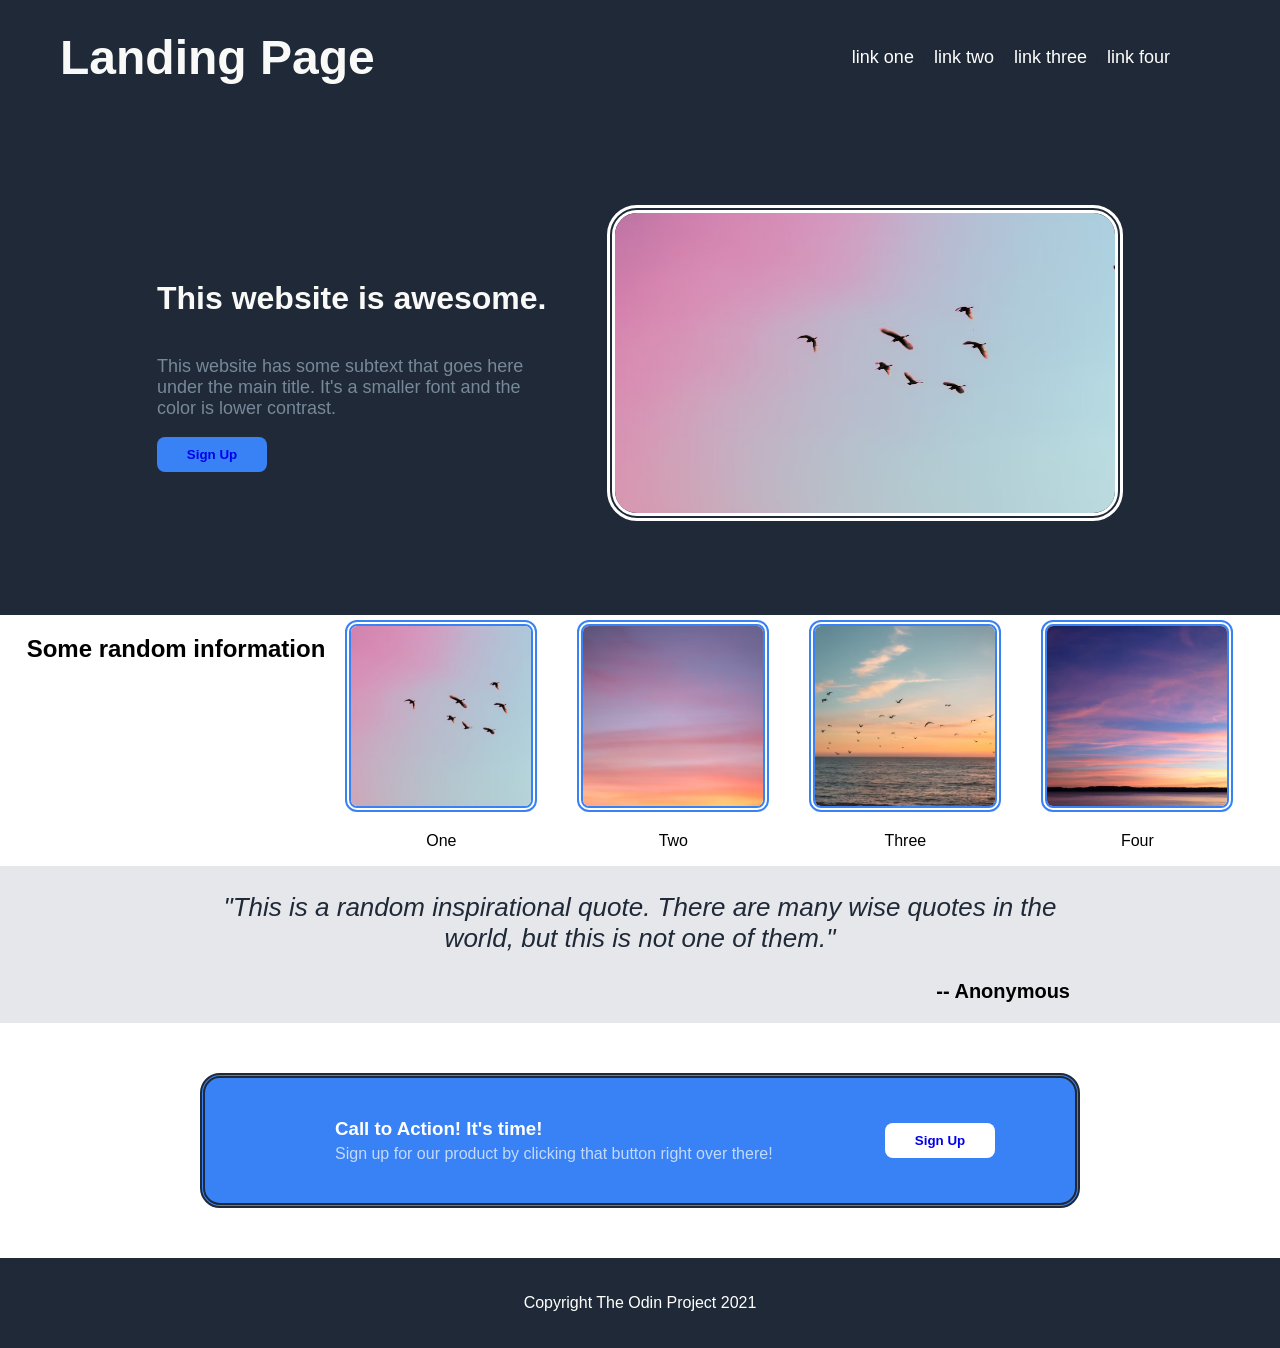
==== index.html @ 1f43ffba "Corrections" ====
<!DOCTYPE html>
<html lang="en">
<head>
    <meta charset="utf-8">
    <title>Landing Page</title>
    <link rel="stylesheet" href="styles.css" />
</head>



<body>

<div class="container">
    <nav class="navbar">
        <a href="index.html"><h1>Landing Page</h1></a>
    <div class="headermenu">
        <a href="index.html">link one</a>
        <a href="index.html">link two</a>
        <a href="index.html">link three</a>
        <a href="index.html">link four</a>
    </div>
    </nav>
</div>


<div class="hero">
    <div class="heroleft">
        <h1>This website is awesome.</h1>
    <p>This website has some subtext that goes here under the main title.
    It's a smaller font and the color is lower contrast.
    </p>
    <button type="button"><a href="index.html">Sign Up</a></button>
</div>


<div class="heroimage">
    <img src="birbs.jpeg" alt="image">
</div>
</div>


<div class="content">
    <h2>Some random information</h2>
    <div class="contentinfo">
        <div>
        <img src="birbs.jpeg" alt="one">
        <p>One</p>
        </div>

        <div>
        <img src="sunset.jpeg" alt="two">
        <p>Two</p>
        </div>

        <div>
        <img src="birbs2.jpeg" alt="three">
        <p>Three</p>
        </div>

        <div>
        <img src="sunset2.jpeg" alt="four">
        <p>Four</p>
        </div>
    </div>
</div>

<div class="quote">
    <p>"This is a random inspirational quote.
        There are many wise quotes in the world, but this is not one of them."</p>
    <b>-- Anonymous</b>
</div>

<div class="signup">
    <div class="signupinfo signuptext">
        <h3>Call to Action! It's time!</h3>
        <p>Sign up for our product by clicking that button right over there!</p>
    </div>

    <div class="signupbutton">
        <button type="button"><a href="index.html">Sign Up</a></button>
    </div>
</div>


<div class="footer">
    <p>Copyright The Odin Project 2021</p>
</div>

</div>

</body>
</html>
---- styles.css ----
body {
    background-color: #FFFFFF;
    padding: 0;
    margin: 0;
    text-align: center;
    font-family: "Roboto", sans-serif;
}

.container {
    display: flex;
    flex-direction: column;
}

/* navbar */

.navbar {
    display: flex;
    color: #F9FAF8;
    background-color: #1F2937;
    padding: 20px 0px 20px 50px;
    align-items: center;
}

    .navbar h1 {
    font-size: 48px;
    font-weight: bold;
    color: #F9FAF8;
    margin: auto;
    font-family: "Roboto", sans-serif;
}


.headermenu {
    display: flex;
    margin-left: auto;
    padding: 0px 100px 0px 0px;
}

.container a {
    border-radius: 20px;
    text-decoration: none;
    color: #FFFFFF;
    background: #1F2937;
    background-image: linear-gradient(180deg, #c5c5c5 0%, #c5c5c5 100%);
    background-repeat: no-repeat;
    background-size: 100% 0.0em;
    background-position: 0 100%;
    transition: background-size 0.225s ease-in;
    font-size: 18px;
    padding: 10px;
    font-family: "Roboto", sans-serif;

}

.container a:hover,
.container a:focus {
    border-color: lavender;
    background-size: 100% 100%;
}




/* hero */

.hero {
    display: flex;
    color: #F9FAF8;
    background-color: #1F2937;
    align-items: center;
    justify-content: center;
    padding: 90px;
}
    .heroleft {
        flex-basis: 400px;
        display: flex;
        flex-direction: column;
        text-align: left;
        margin-right: 50px;
    }

    .heroleft p {
        font-size: 18px;
        color: lightslategray;
    }

.hero button {
    display: block;
    text-align: center;
    width: 110px;
    border: none;
    background: #3882f6;
    padding: 10px;
    border-radius: 8px;
    color: #fff;
    font-family: "Roboto", sans-serif;
    font-weight: bold;
}

.hero a {
    text-decoration: none;
}


.heroimage img {
    width: 500px;
    height: 300px;
    border: 8px double #FFFFFF;
    border-radius: 30px;
}

/* content */

.content, .contentinfo {
    display: flex;
    justify-content: center;
    flex-wrap: wrap;
}


.contentinfo img {
    width: 180px;
    height: 180px;
    object-fit: cover;
    border: 6px double #3882F6;
    border-radius: 12px;
    margin: 5px 20px 0px 20px;
}


/* quote */

.quote {
    display: flex;
    flex-direction: column;
    background-color: #E5E7EB;
    padding: 0 200px;
}

.quote p {
    font-size: 26px;
    color: #1F2937;
    font-style: italic;
    font-weight: lighter;
    font-family: "Roboto", sans-serif;
}

.quote b {
    font-size: 20px;
    padding-bottom: 20px;
    padding-right: 10px;
    font-family: "Roboto", sans-serif;
    text-align: right;
}


/* sign up */

.signup {

    background-color: #3882F6 ;
    margin: 50px 200px;
    padding: 10px 80px;
    display: flex;
    align-items: center;
    border-radius: 20px;
    border: 5px double #1F2937;
}

.signupinfo {
    flex: 1;
}

.signuptext {
    text-align: left;
}

.signuptext p {
    color: #FFFFFF;
    opacity: 0.7;
    margin: 5px 30px 30px 50px;
}


h3 {
    color: #FFFFFF;
    font-family: 'Roboto', arial;
    padding: 0;
    margin: 30px 0px 0px 50px;
}

.signupbutton button {
    display: block;
    text-align: center;
    width: 110px;
    border: none;
    background: #FFFFFF;
    padding: 10px;
    border-radius: 8px;
    color: #3882f6;
    font-family: "Roboto", sans-serif;
    font-weight: bold;
}

.signupbutton a {
    text-decoration: none;
}



/* footer */

.footer {
    background-color: #1F2937;
    color: #fff;
    font-family: 'Roboto', arial;
    padding: 20px;
}
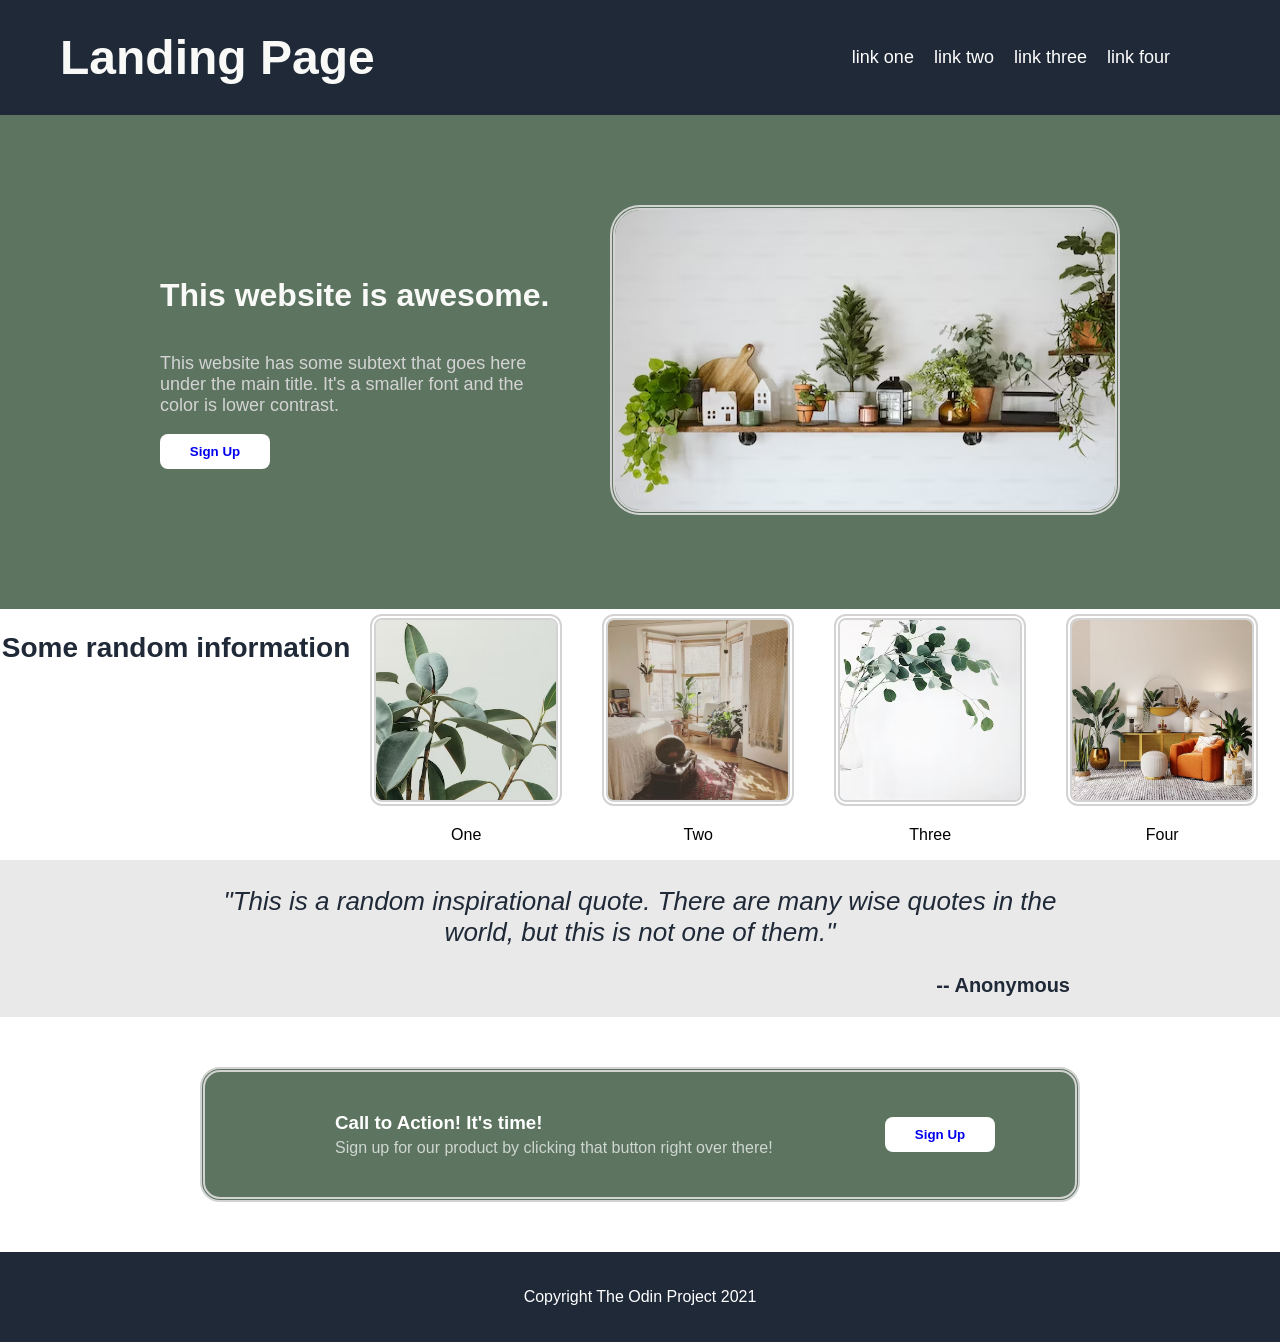
==== commit c9c0e9a2: "Added new CSS, changed images and colors." ====
--- a/index.html
+++ b/index.html
@@ -34,7 +34,7 @@
 
 
 <div class="heroimage">
-    <img src="birbs.jpeg" alt="image">
+    <img src="plant4.jpeg" alt="image">
 </div>
 </div>
 
@@ -43,22 +43,22 @@
     <h2>Some random information</h2>
     <div class="contentinfo">
         <div>
-        <img src="birbs.jpeg" alt="one">
+        <img src="plant1.jpeg" alt="one">
         <p>One</p>
         </div>
 
         <div>
-        <img src="sunset.jpeg" alt="two">
+        <img src="heroplant.jpeg" alt="two">
         <p>Two</p>
         </div>
 
         <div>
-        <img src="birbs2.jpeg" alt="three">
+        <img src="plant2.jpeg" alt="three">
         <p>Three</p>
         </div>
 
         <div>
-        <img src="sunset2.jpeg" alt="four">
+        <img src="plant3.jpeg" alt="four">
         <p>Four</p>
         </div>
     </div>
--- a/styles.css
+++ b/styles.css
@@ -6,6 +6,10 @@
     font-family: "Roboto", sans-serif;
 }
 
+
+
+/* 1F2937 original navbar and hero color */
+
 .container {
     display: flex;
     flex-direction: column;
@@ -41,7 +45,7 @@
     text-decoration: none;
     color: #FFFFFF;
     background: #1F2937;
-    background-image: linear-gradient(180deg, #c5c5c5 0%, #c5c5c5 100%);
+    background-image: linear-gradient(180deg, #5d7560 0%, #5d7560 100%);
     background-repeat: no-repeat;
     background-size: 100% 0.0em;
     background-position: 0 100%;
@@ -54,7 +58,6 @@
 
 .container a:hover,
 .container a:focus {
-    border-color: lavender;
     background-size: 100% 100%;
 }
 
@@ -66,7 +69,7 @@
 .hero {
     display: flex;
     color: #F9FAF8;
-    background-color: #1F2937;
+    background-color: #5d7560;
     align-items: center;
     justify-content: center;
     padding: 90px;
@@ -81,7 +84,7 @@
 
     .heroleft p {
         font-size: 18px;
-        color: lightslategray;
+        color: lightgray;
     }
 
 .hero button {
@@ -89,10 +92,10 @@
     text-align: center;
     width: 110px;
     border: none;
-    background: #3882f6;
+    background: #FFFFFF;
     padding: 10px;
     border-radius: 8px;
-    color: #fff;
+    color: #1F2937;
     font-family: "Roboto", sans-serif;
     font-weight: bold;
 }
@@ -105,27 +108,63 @@
 .heroimage img {
     width: 500px;
     height: 300px;
-    border: 8px double #FFFFFF;
+    border: 5px double lightgray;
     border-radius: 30px;
-}
+
+    -webkit-transform: scale(1);
+	transform: scale(1);
+	-webkit-transition: .3s ease-in-out;
+	transition: .3s ease-in-out;
+
+
+}
+
+
+.heroimage img:hover {
+
+    -webkit-transform: scale(1.1);
+	transform: scale(1.1);
+
+}
+
+
 
 /* content */
+
+.content h2 {
+    color: #1F2937;
+    font-size: 28px;
+
+}
 
 .content, .contentinfo {
     display: flex;
     justify-content: center;
     flex-wrap: wrap;
 }
-
 
 .contentinfo img {
     width: 180px;
     height: 180px;
     object-fit: cover;
-    border: 6px double #3882F6;
+    border: 6px double lightgray;
     border-radius: 12px;
     margin: 5px 20px 0px 20px;
-}
+
+    -webkit-transform: scale(1);
+	transform: scale(1);
+	-webkit-transition: .3s ease-in-out;
+	transition: .3s ease-in-out;
+}
+
+
+.contentinfo img:hover {
+
+    -webkit-transform: scale(1.1);
+	transform: scale(1.1);
+
+}
+
 
 
 /* quote */
@@ -133,7 +172,7 @@
 .quote {
     display: flex;
     flex-direction: column;
-    background-color: #E5E7EB;
+    background-color: #e9e9e9;
     padding: 0 200px;
 }
 
@@ -147,6 +186,7 @@
 
 .quote b {
     font-size: 20px;
+    color: #1F2937;
     padding-bottom: 20px;
     padding-right: 10px;
     font-family: "Roboto", sans-serif;
@@ -158,13 +198,13 @@
 
 .signup {
 
-    background-color: #3882F6 ;
+    background-color: #5d7560;
     margin: 50px 200px;
     padding: 10px 80px;
     display: flex;
     align-items: center;
     border-radius: 20px;
-    border: 5px double #1F2937;
+    border: double 5px lightgray;
 }
 
 .signupinfo {
@@ -197,7 +237,7 @@
     background: #FFFFFF;
     padding: 10px;
     border-radius: 8px;
-    color: #3882f6;
+    color: #1F2937;
     font-family: "Roboto", sans-serif;
     font-weight: bold;
 }
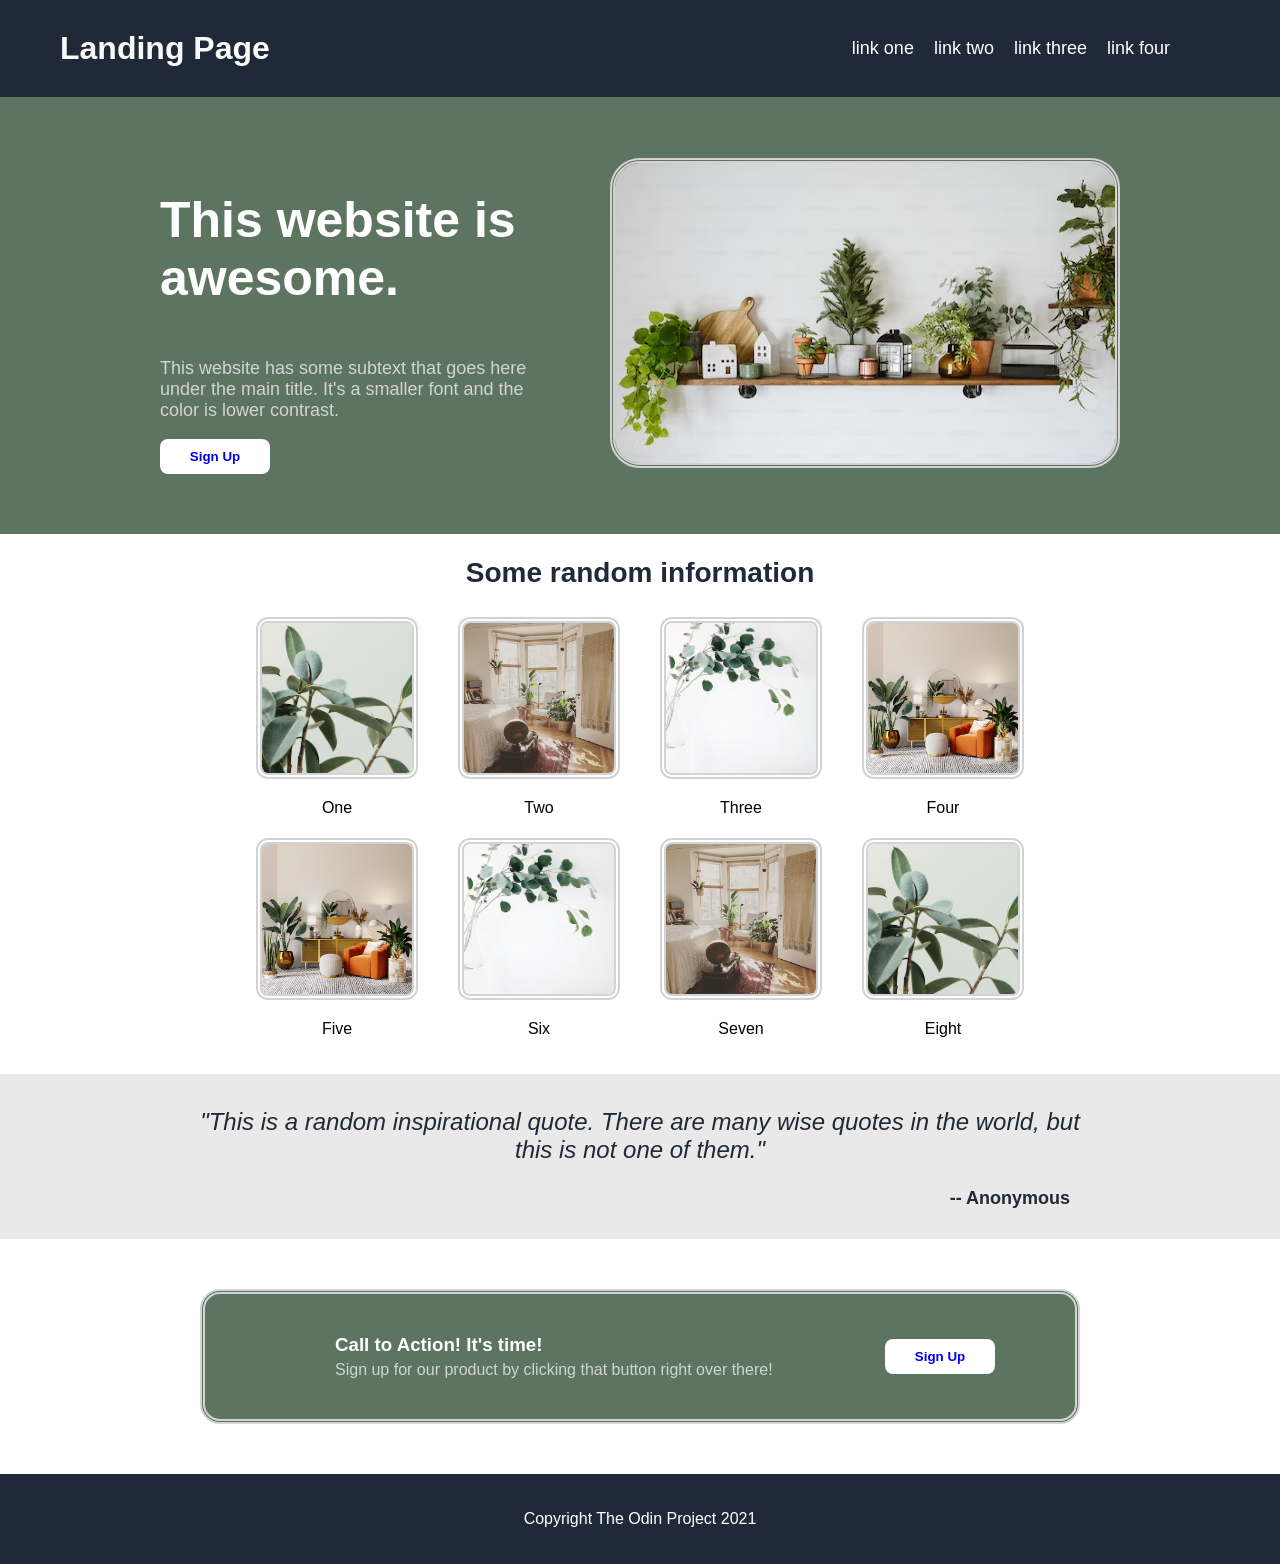
==== commit ad0e26bb: "Added another row of images, also set up additional links." ====
--- a/index.html
+++ b/index.html
@@ -34,7 +34,7 @@
 
 
 <div class="heroimage">
-    <img src="plant4.jpeg" alt="image">
+    <a href="index.html"><img src="plant4.jpg" alt="image"></a>
 </div>
 </div>
 
@@ -43,26 +43,50 @@
     <h2>Some random information</h2>
     <div class="contentinfo">
         <div>
-        <img src="plant1.jpeg" alt="one">
+        <a href="index.html"><img src="plant1.jpg" alt="one"></a>
         <p>One</p>
         </div>
 
         <div>
-        <img src="heroplant.jpeg" alt="two">
+        <a href="index.html"><img src="heroplant.jpg" alt="two"></a>
         <p>Two</p>
         </div>
 
         <div>
-        <img src="plant2.jpeg" alt="three">
+        <a href="index.html"><img src="plant2.jpg" alt="three"></a>
         <p>Three</p>
         </div>
 
         <div>
-        <img src="plant3.jpeg" alt="four">
+        <a href="index.html"><img src="plant3.jpg" alt="four"></a>
         <p>Four</p>
         </div>
     </div>
+
+
+    <div class="contentinfo2">
+        <div>
+        <a href="index.html"><img src="plant3.jpg" alt="five"></a>
+        <p>Five</p>
+        </div>
+    
+        <div>
+        <a href="index.html"><img src="plant2.jpg" alt="six"></a>
+        <p>Six</p>
+        </div>
+    
+        <div>
+        <a href="index.html"><img src="heroplant.jpg" alt="seven"></a>
+        <p>Seven</p>
+        </div>
+    
+        <div>
+        <a href="index.html"><img src="plant1.jpg" alt="eight"></a>
+        <p>Eight</p>
+        </div>
+    </div>
 </div>
+
 
 <div class="quote">
     <p>"This is a random inspirational quote.
--- a/styles.css
+++ b/styles.css
@@ -26,7 +26,7 @@
 }
 
     .navbar h1 {
-    font-size: 48px;
+    font-size: 32px;
     font-weight: bold;
     color: #F9FAF8;
     margin: auto;
@@ -67,12 +67,13 @@
 /* hero */
 
 .hero {
-    display: flex;
-    color: #F9FAF8;
+    font-size: 25px;
+    display: flex;
+    color: #FFFFFF;
     background-color: #5d7560;
     align-items: center;
     justify-content: center;
-    padding: 90px;
+    padding: 60px;
 }
     .heroleft {
         flex-basis: 400px;
@@ -86,6 +87,18 @@
         font-size: 18px;
         color: lightgray;
     }
+
+
+/* This website is awesome size
+    (currently in .hero)
+
+    .heroleft h1 {
+        font-size: 50px;
+    }
+
+*/
+
+
 
 .hero button {
     display: block;
@@ -115,8 +128,7 @@
 	transform: scale(1);
 	-webkit-transition: .3s ease-in-out;
 	transition: .3s ease-in-out;
-
-
+    
 }
 
 
@@ -137,15 +149,16 @@
 
 }
 
-.content, .contentinfo {
+.contentinfo, .contentinfo2 {
     display: flex;
     justify-content: center;
     flex-wrap: wrap;
 }
 
-.contentinfo img {
-    width: 180px;
-    height: 180px;
+.contentinfo img,
+.contentinfo2 img {
+    width: 150px;
+    height: 150px;
     object-fit: cover;
     border: 6px double lightgray;
     border-radius: 12px;
@@ -158,7 +171,8 @@
 }
 
 
-.contentinfo img:hover {
+.contentinfo img:hover,
+.contentinfo2 img:hover {
 
     -webkit-transform: scale(1.1);
 	transform: scale(1.1);
@@ -173,11 +187,12 @@
     display: flex;
     flex-direction: column;
     background-color: #e9e9e9;
-    padding: 0 200px;
+    padding: 10px 200px;
+    margin: 20px 0px 0px 0px;
 }
 
 .quote p {
-    font-size: 26px;
+    font-size: 24px;
     color: #1F2937;
     font-style: italic;
     font-weight: lighter;
@@ -185,7 +200,7 @@
 }
 
 .quote b {
-    font-size: 20px;
+    font-size: 18px;
     color: #1F2937;
     padding-bottom: 20px;
     padding-right: 10px;
@@ -197,7 +212,6 @@
 /* sign up */
 
 .signup {
-
     background-color: #5d7560;
     margin: 50px 200px;
     padding: 10px 80px;
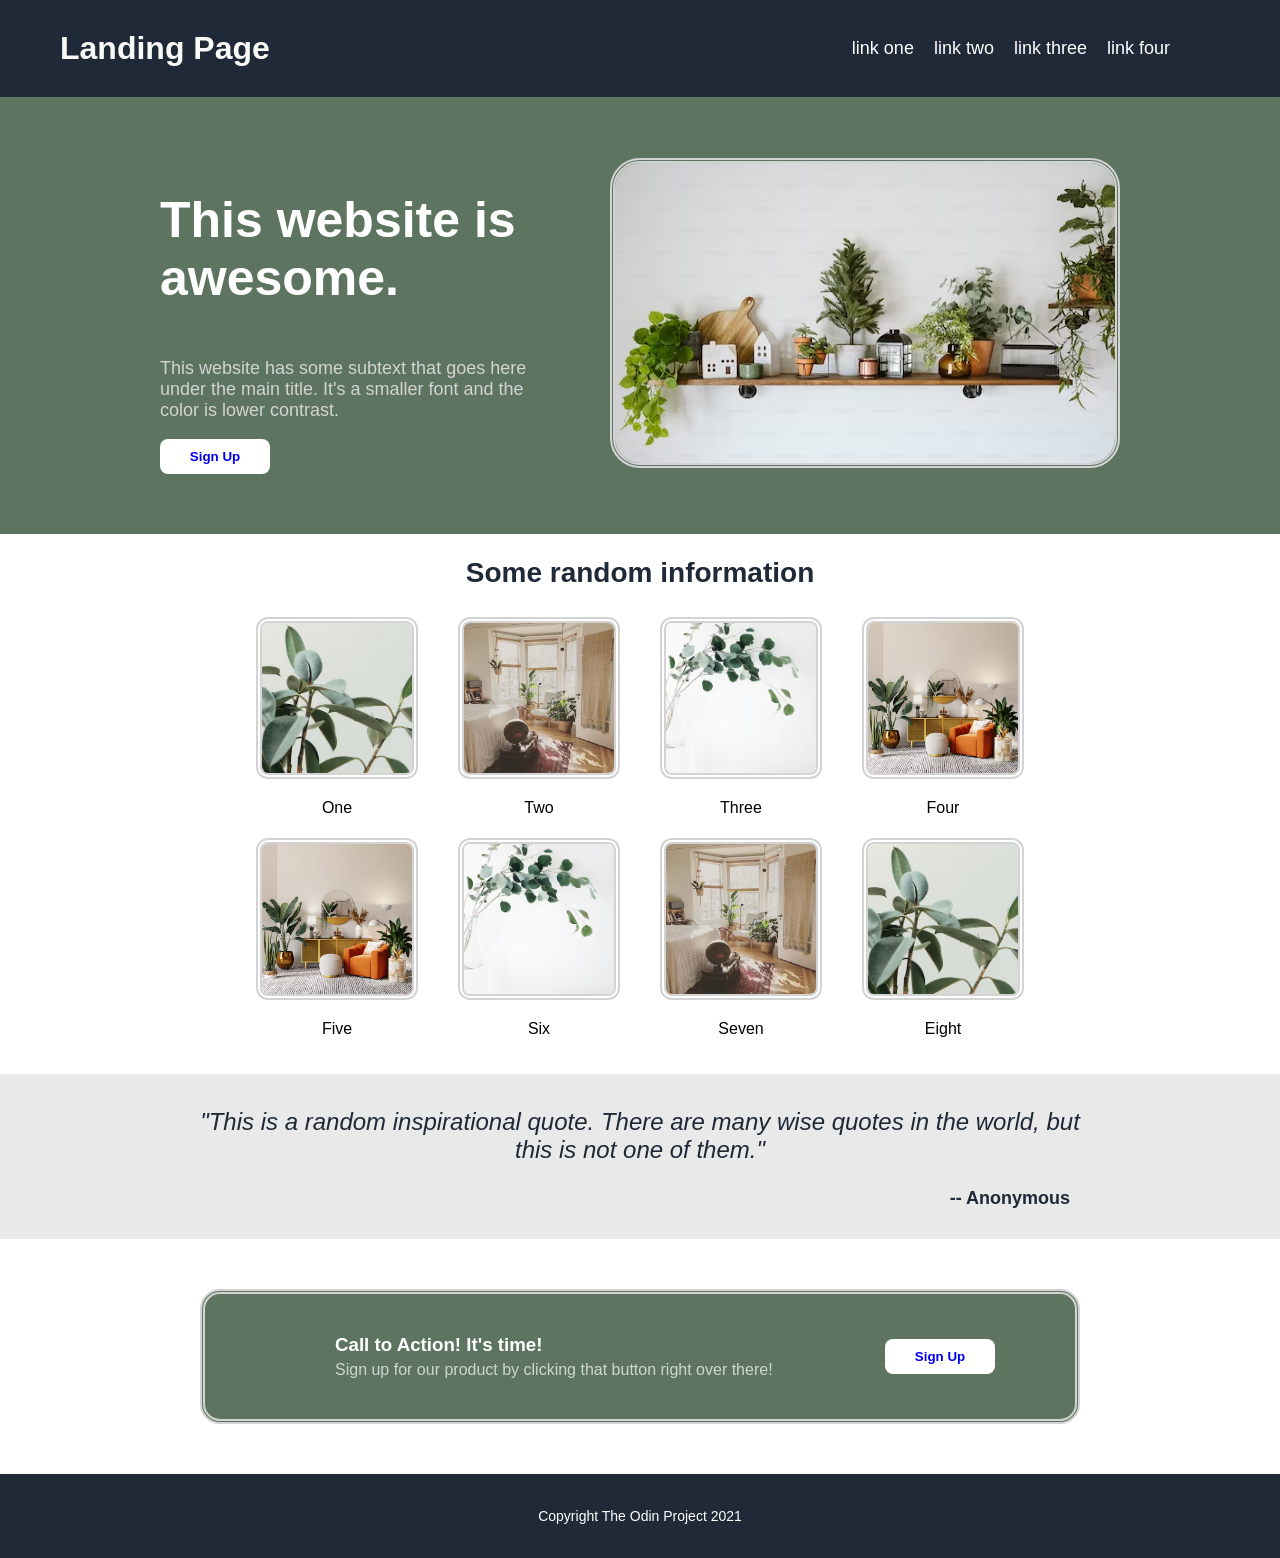
==== commit e439fd64: "Adjustments with text size/hover effects, moved images to folder" ====
--- a/index.html
+++ b/index.html
@@ -5,8 +5,6 @@
     <title>Landing Page</title>
     <link rel="stylesheet" href="styles.css" />
 </head>
-
-
 
 <body>
 
@@ -34,7 +32,7 @@
 
 
 <div class="heroimage">
-    <a href="index.html"><img src="plant4.jpg" alt="image"></a>
+    <a href="index.html"><img src="./images/plant4.jpg" alt="image"></a>
 </div>
 </div>
 
@@ -43,22 +41,22 @@
     <h2>Some random information</h2>
     <div class="contentinfo">
         <div>
-        <a href="index.html"><img src="plant1.jpg" alt="one"></a>
+        <a href="index.html"><img src="./images/plant1.jpg" alt="one"></a>
         <p>One</p>
         </div>
 
         <div>
-        <a href="index.html"><img src="heroplant.jpg" alt="two"></a>
+        <a href="index.html"><img src="./images/heroplant.jpg" alt="two"></a>
         <p>Two</p>
         </div>
 
         <div>
-        <a href="index.html"><img src="plant2.jpg" alt="three"></a>
+        <a href="index.html"><img src="./images/plant2.jpg" alt="three"></a>
         <p>Three</p>
         </div>
 
         <div>
-        <a href="index.html"><img src="plant3.jpg" alt="four"></a>
+        <a href="index.html"><img src="./images/plant3.jpg" alt="four"></a>
         <p>Four</p>
         </div>
     </div>
@@ -66,22 +64,22 @@
 
     <div class="contentinfo2">
         <div>
-        <a href="index.html"><img src="plant3.jpg" alt="five"></a>
+        <a href="index.html"><img src="./images/plant3.jpg" alt="five"></a>
         <p>Five</p>
         </div>
     
         <div>
-        <a href="index.html"><img src="plant2.jpg" alt="six"></a>
+        <a href="index.html"><img src="./images/plant2.jpg" alt="six"></a>
         <p>Six</p>
         </div>
     
         <div>
-        <a href="index.html"><img src="heroplant.jpg" alt="seven"></a>
+        <a href="index.html"><img src="./images/heroplant.jpg" alt="seven"></a>
         <p>Seven</p>
         </div>
     
         <div>
-        <a href="index.html"><img src="plant1.jpg" alt="eight"></a>
+        <a href="index.html"><img src="./images/plant1.jpg" alt="eight"></a>
         <p>Eight</p>
         </div>
     </div>
@@ -110,7 +108,5 @@
     <p>Copyright The Odin Project 2021</p>
 </div>
 
-</div>
-
 </body>
 </html>
--- a/styles.css
+++ b/styles.css
@@ -6,10 +6,6 @@
     font-family: "Roboto", sans-serif;
 }
 
-
-
-/* 1F2937 original navbar and hero color */
-
 .container {
     display: flex;
     flex-direction: column;
@@ -31,7 +27,7 @@
     color: #F9FAF8;
     margin: auto;
     font-family: "Roboto", sans-serif;
-}
+    }
 
 
 .headermenu {
@@ -45,7 +41,7 @@
     text-decoration: none;
     color: #FFFFFF;
     background: #1F2937;
-    background-image: linear-gradient(180deg, #5d7560 0%, #5d7560 100%);
+    background-image: linear-gradient(180deg, #1f2937 0%, #5d7560 100%);
     background-repeat: no-repeat;
     background-size: 100% 0.0em;
     background-position: 0 100%;
@@ -53,15 +49,12 @@
     font-size: 18px;
     padding: 10px;
     font-family: "Roboto", sans-serif;
-
 }
 
 .container a:hover,
 .container a:focus {
     background-size: 100% 100%;
 }
-
-
 
 
 /* hero */
@@ -87,17 +80,6 @@
         font-size: 18px;
         color: lightgray;
     }
-
-
-/* This website is awesome size
-    (currently in .hero)
-
-    .heroleft h1 {
-        font-size: 50px;
-    }
-
-*/
-
 
 
 .hero button {
@@ -127,8 +109,7 @@
     -webkit-transform: scale(1);
 	transform: scale(1);
 	-webkit-transition: .3s ease-in-out;
-	transition: .3s ease-in-out;
-    
+	transition: .3s ease-in-out; 
 }
 
 
@@ -136,7 +117,6 @@
 
     -webkit-transform: scale(1.1);
 	transform: scale(1.1);
-
 }
 
 
@@ -146,7 +126,6 @@
 .content h2 {
     color: #1F2937;
     font-size: 28px;
-
 }
 
 .contentinfo, .contentinfo2 {
@@ -176,7 +155,6 @@
 
     -webkit-transform: scale(1.1);
 	transform: scale(1.1);
-
 }
 
 
@@ -238,7 +216,7 @@
 
 h3 {
     color: #FFFFFF;
-    font-family: 'Roboto', arial;
+    font-family: 'Roboto', sans-serif;
     padding: 0;
     margin: 30px 0px 0px 50px;
 }
@@ -267,6 +245,10 @@
 .footer {
     background-color: #1F2937;
     color: #fff;
-    font-family: 'Roboto', arial;
+    font-family: "Roboto", sans-serif;
     padding: 20px;
 }
+
+.footer p {
+    font-size: 14px;
+}
